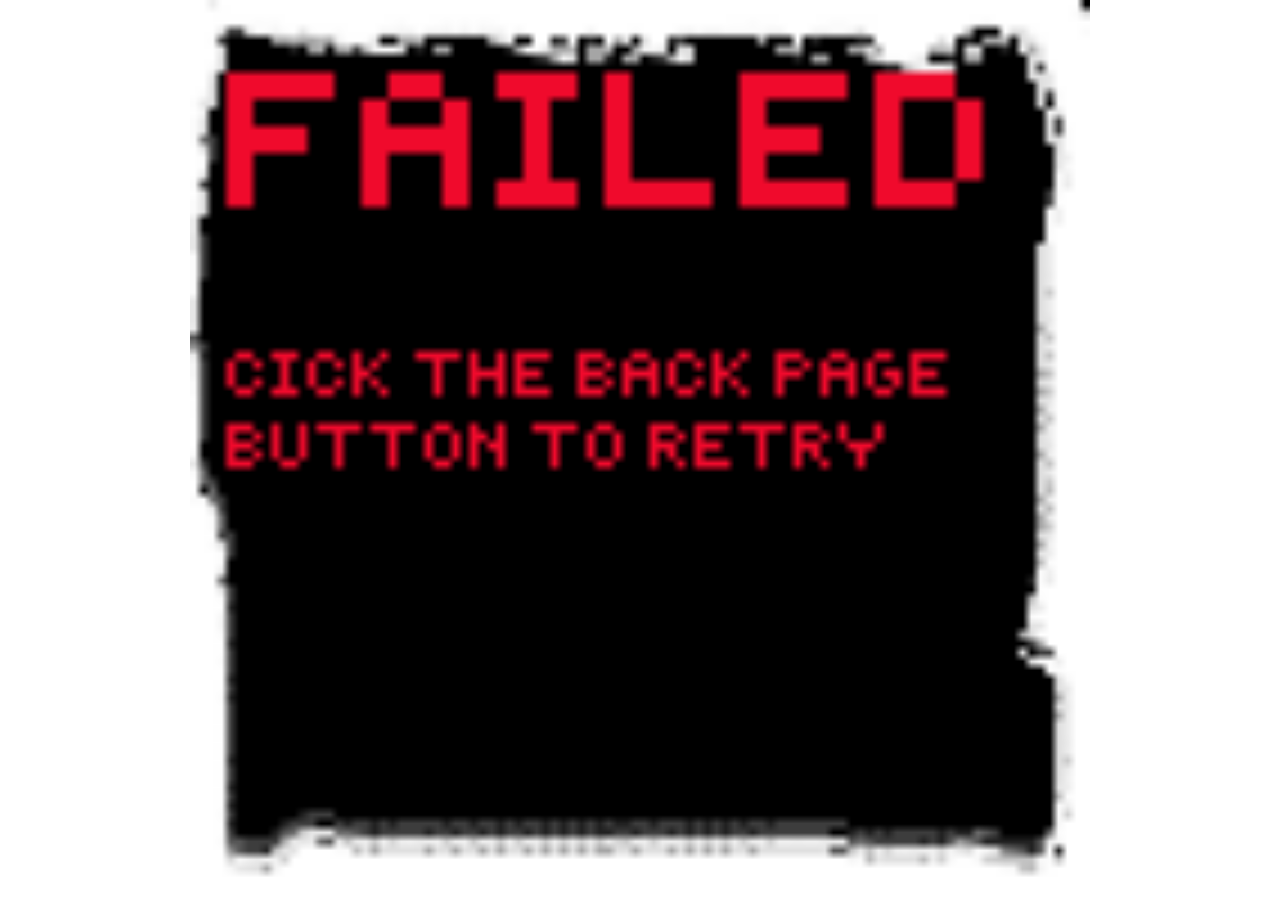
==== html/failed.html @ d3b5dc88 "game" ====
<!DOCTYPE html>
<html lang="en">
<head>
    <meta charset="UTF-8">
    <meta name="viewport" content="width=device-width, initial-scale=1.0">
    <link rel="stylesheet" href="../css/failed.css">
    <title>failed</title>
</head>
---- css/failed.css ----
header {
  text-align: center;
  padding: 10px;


 }
 
 
 h1 {
    color: rgb(231, 102, 189);
 }

.center {
   display: flex;
   justify-content: center;
}

   

body {
   background-image: url(../png/pixil-frame-0\ \(14\).png);

   background-position: center center;
   background-repeat: no-repeat;
   background-attachment:fixed;
   background-size: contain;
  
}
 h1 {
    color: rgb(231, 102, 189);
 }

.center {
   display: flex;
   justify-content: center;
}
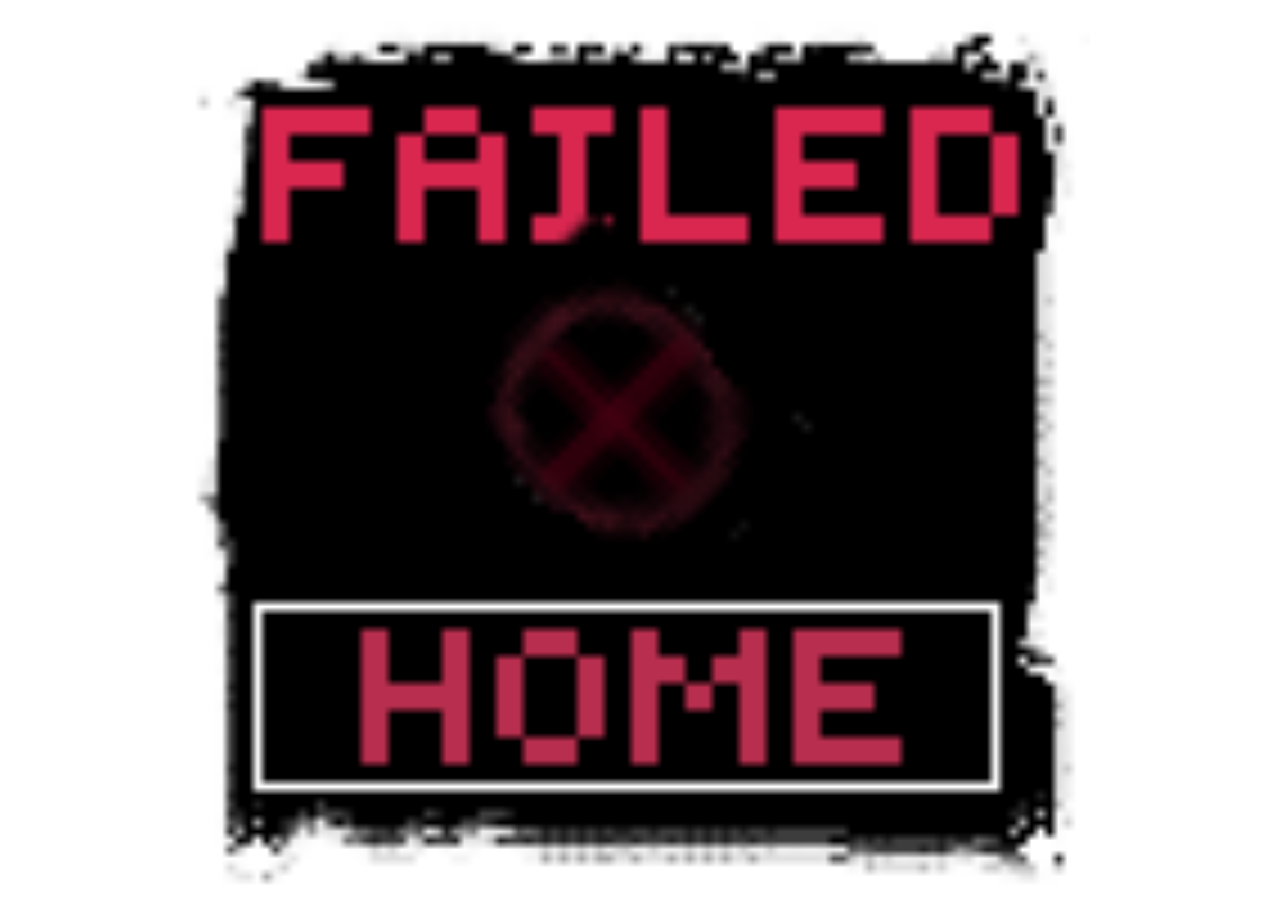
==== commit 35f192e7: "add image map" ====
--- a/html/failed.html
+++ b/html/failed.html
@@ -6,3 +6,17 @@
     <link rel="stylesheet" href="../css/failed.css">
     <title>failed</title>
 </head>
+
+<map name="failed"></map>
+
+<img src="../png/failed.png" alt="failed" usemap="#failed" width="900px" class="center">
+
+<map name="failed">
+        <area alt="failed" title="failed" href="../index.html" coords="4,66,91,86" shape="rect">
+
+
+<!-- multiply coords by 9 -->
+
+
+
+</map>
--- a/css/failed.css
+++ b/css/failed.css
@@ -18,7 +18,7 @@
    
 
 body {
-   background-image: url(../png/pixil-frame-0\ \(14\).png);
+   background-image: url(../png/pixil-frame-0\ \(21\).png);
 
    background-position: center center;
    background-repeat: no-repeat;
@@ -33,4 +33,6 @@
 .center {
    display: flex;
    justify-content: center;
-}+   margin: auto;
+}
+
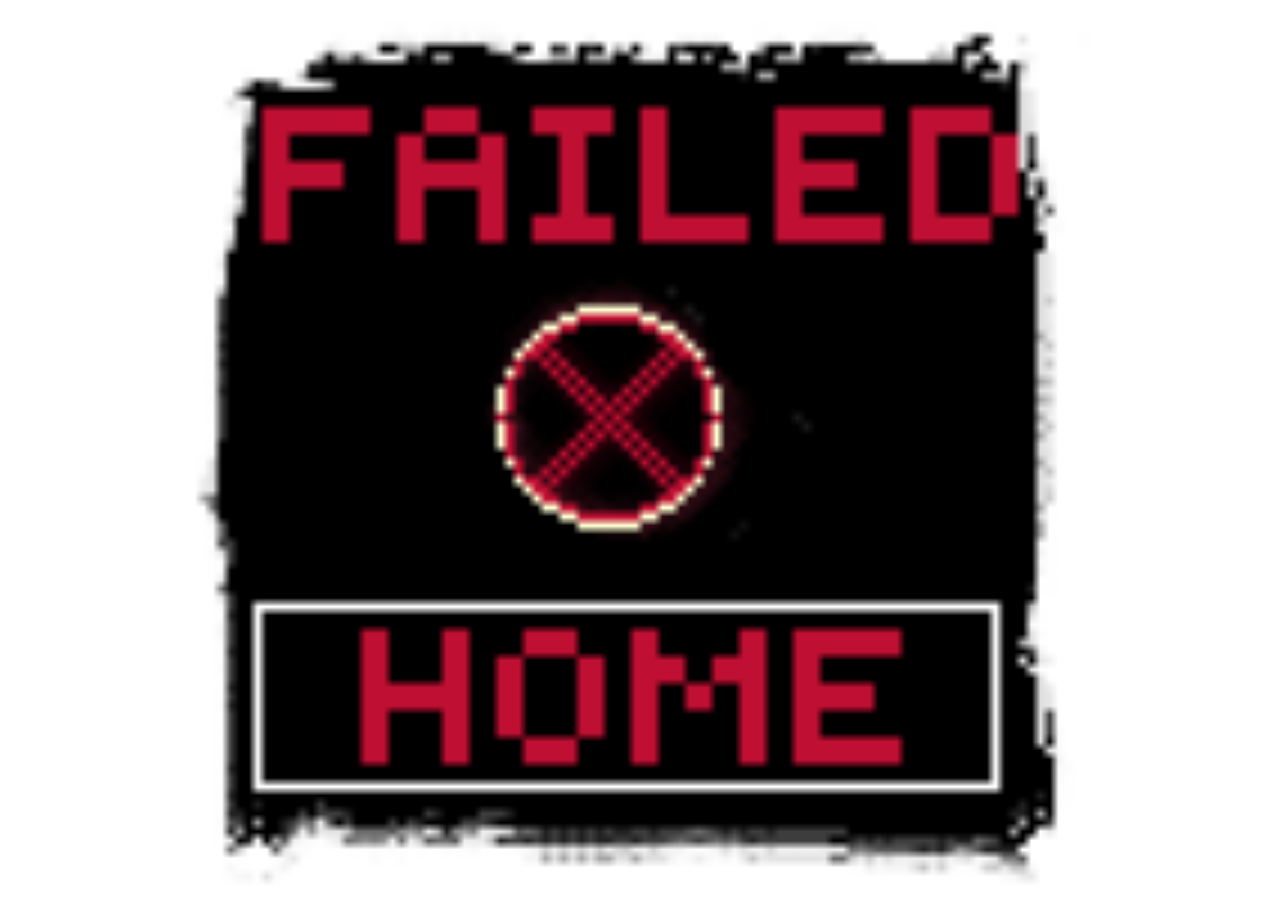
==== commit f0d33a25: "buttons update" ====
--- a/html/failed.html
+++ b/html/failed.html
@@ -6,17 +6,19 @@
     <link rel="stylesheet" href="../css/failed.css">
     <title>failed</title>
 </head>
-
+<body>
 <map name="failed"></map>
 
-<img src="../png/failed.png" alt="failed" usemap="#failed" width="900px" class="center">
+<img src="../png/failed3.png" alt="failed" usemap="#failedMap" width="900px" class="center">
 
-<map name="failed">
-        <area alt="failed" title="failed" href="../index.html" coords="4,66,91,86" shape="rect">
+<map name="failedMap">
+        <area alt="failed" title="failed" href="../index.html" coords="0,0,900,900" shape="rect">
 
 
 <!-- multiply coords by 9 -->
 
 
 
-</map>+</map>
+</body>
+</html>
--- a/css/failed.css
+++ b/css/failed.css
@@ -18,12 +18,12 @@
    
 
 body {
-   background-image: url(../png/pixil-frame-0\ \(21\).png);
+   /* background-image: url(../png/failed3.png);
 
    background-position: center center;
    background-repeat: no-repeat;
    background-attachment:fixed;
-   background-size: contain;
+   background-size: contain; */
   
 }
  h1 {
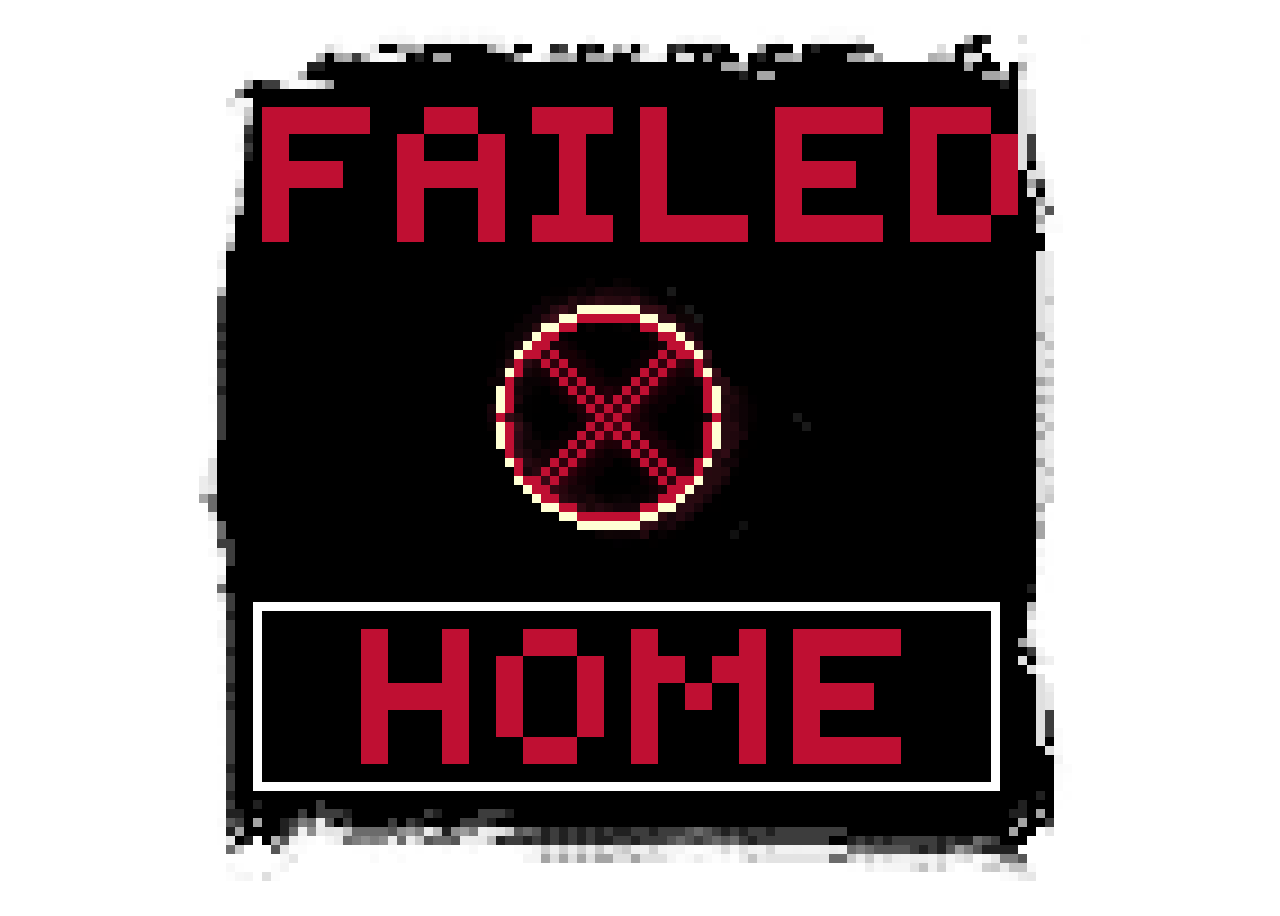
==== commit 0fa0b8c4: "graphics" ====
--- a/html/failed.html
+++ b/html/failed.html
@@ -9,7 +9,7 @@
 <body>
 <map name="failed"></map>
 
-<img src="../png/failed3.png" alt="failed" usemap="#failedMap" width="900px" class="center">
+<img src="../png/failednew.png" alt="failed" usemap="#failedMap" width="900px" class="center">
 
 <map name="failedMap">
         <area alt="failed" title="failed" href="../index.html" coords="0,0,900,900" shape="rect">
